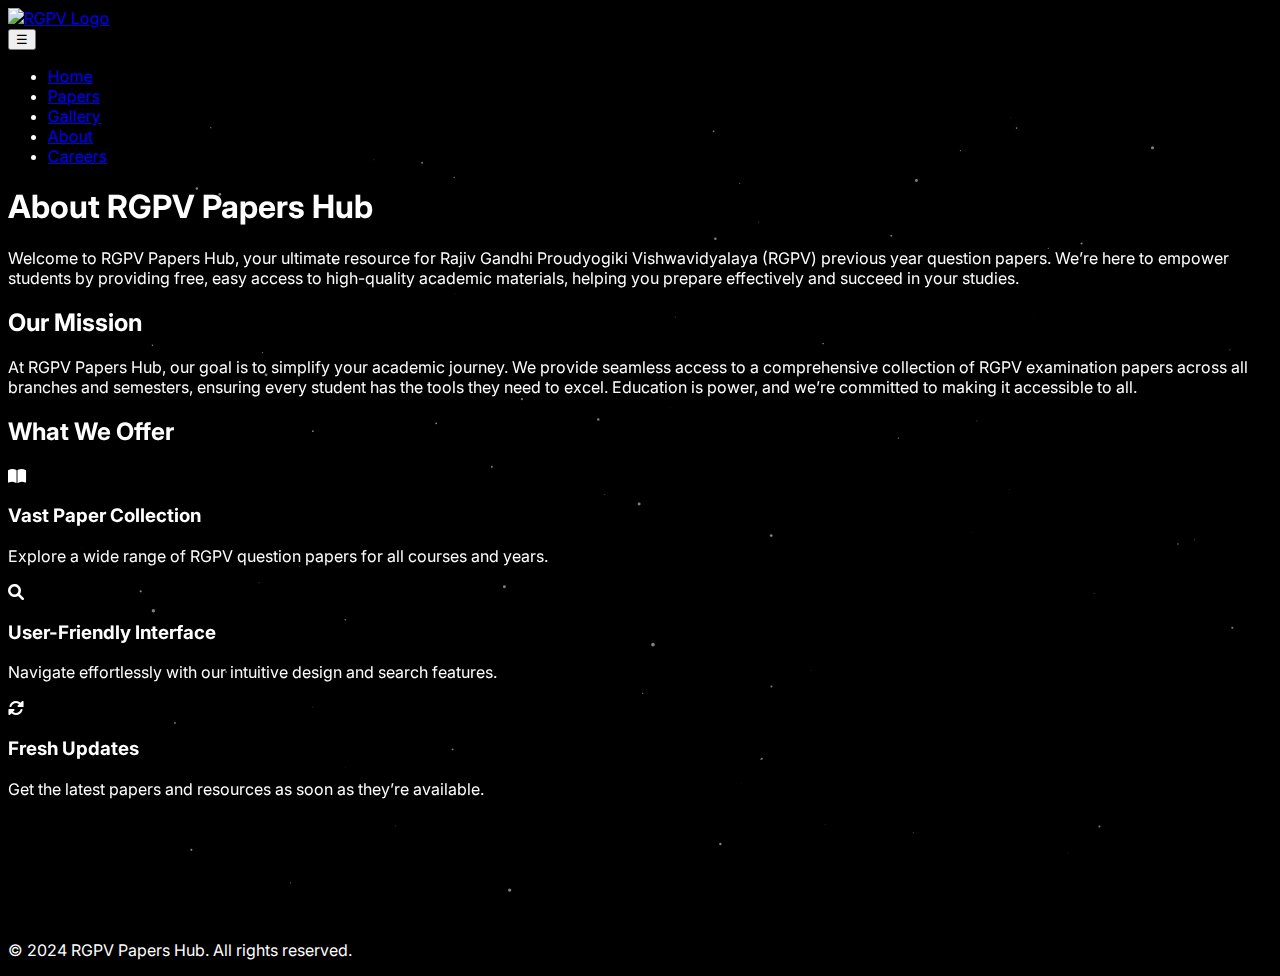
==== about.html @ dcc3c838 "Create about.html" ====
<!DOCTYPE html>
<html lang="en">
<head>
    <meta charset="UTF-8">
    <meta name="viewport" content="width=device-width, initial-scale=1.0">
    <title>About - RGPV Papers Hub</title>
    <!-- Tailwind CSS CDN for styling -->
    <script src="https://cdn.tailwindcss.com"></script>
    <!-- Google Fonts: Inter -->
    <link href="https://fonts.googleapis.com/css2?family=Inter:wght@300;400;500;600&display=swap" rel="stylesheet">
    <!-- Font Awesome for Icons -->
    <link rel="stylesheet" href="https://cdnjs.cloudflare.com/ajax/libs/font-awesome/6.0.0/css/all.min.css">
    <!-- GSAP for animations -->
    <script src="https://cdnjs.cloudflare.com/ajax/libs/gsap/3.11.4/gsap.min.js"></script>
    <!-- SEO Meta Tags -->
    <meta name="description" content="Learn more about RGPV Papers Hub, your go-to resource for RGPV previous year question papers and academic support.">
    <meta name="keywords" content="RGPV, about, mission, contact, education, question papers">
    <meta name="author" content="RGPV Papers Hub Team">
    <style>
        body {
            background-color: #000000;
            color: #ffffff;
            font-family: 'Inter', sans-serif;
        }
        .feature-card {
            transition: transform 0.3s ease, background-color 0.3s ease;
        }
        .feature-card:hover {
            transform: scale(1.05);
            background-color: rgba(255, 255, 255, 0.1);
        }
        /* Scroll Animation */
        .scroll-reveal {
            opacity: 0;
            transform: translateY(30px);
            transition: all 0.6s ease-out;
        }
        .scroll-reveal.visible {
            opacity: 1;
            transform: translateY(0);
        }
    </style>
</head>
<body class="min-h-screen bg-black text-white font-[Inter]">
    <!-- Header Section -->
    <header class="fixed top-5 left-0 right-0 px-4 md:px-10 z-10">
        <div class="max-w-7xl mx-auto flex items-center justify-between py-4">
            <!-- Logo -->
            <div class="flex items-center">
                <a href="index.html" class="group" aria-label="RGPV Papers Hub Home">
                    <img src="https://i.ibb.co/67YdYqs5/Screenshot-2025-02-24-at-1-37-37-PM-removebg-preview.png" 
                         alt="RGPV Logo" 
                         class="w-12 h-auto mr-5 transition-transform duration-300 group-hover:scale-110">
                </a>
            </div>
            <!-- Navigation -->
            <nav class="flex-1">
                <!-- Hamburger Menu Button (Visible on Mobile) -->
                <button id="menu-toggle" class="md:hidden text-white text-2xl">☰</button>
                <!-- Navigation Links -->
                <ul id="nav-menu" class="hidden md:flex flex-col md:flex-row items-center gap-8 bg-black md:bg-transparent fixed inset-0 md:static justify-center md:justify-start">
                    <li><a href="index.html" class="text-[#B3B3B3] hover:text-white text-sm md:text-base transition-colors">Home</a></li>
                    <li><a href="papers.html" class="text-[#B3B3B3] hover:text-white text-sm md:text-base transition-colors">Papers</a></li>
                    <li><a href="gallery.html" class="text-[#B3B3B3] hover:text-white text-sm md:text-base transition-colors">Gallery</a></li>
                    <li><a href="about.html" class="text-white font-bold text-sm md:text-base">About</a></li>
                    <li><a href="careers.html" class="text-[#B3B3B3] hover:text-white text-sm md:text-base transition-colors">Careers</a></li>
                </ul>
            </nav>
        </div>
    </header>

    <!-- Background Animation -->
    <div class="absolute inset-0 bg-gradient-to-b from-purple-900/20 to-black"></div>
    <div class="absolute inset-0" id="particles"></div>

    <!-- Advanced Animation Script -->
    <script>
        document.addEventListener('DOMContentLoaded', function() {
            // GSAP Animation for heading
            gsap.from(".text-animate", {
                duration: 1,
                opacity: 0,
                y: 50,
                ease: "power3.out"
            });

            // Particle Animation
            class Particle {
                constructor(x, y) {
                    this.x = x;
                    this.y = y;
                    this.size = Math.random() * 2;
                    this.speedX = Math.random() * 9 - 3;
                    this.speedY = Math.random() * 9 - 2;
                }

                update() {
                    this.x += this.speedX;
                    this.y += this.speedY;

                    if (this.size > 0.1) this.size -= 0.02;
                }

                draw(ctx) {
                    ctx.fillStyle = 'rgba(255,255,255,0.5)';
                    ctx.beginPath();
                    ctx.arc(this.x, this.y, this.size, 0, Math.PI * 2);
                    ctx.fill();
                }
            }

            const canvas = document.createElement('canvas');
            const ctx = canvas.getContext('2d');
            canvas.style.position = 'absolute';
            canvas.style.top = '0px';
            canvas.style.left = '0px';
            canvas.style.width = '100%';
            canvas.style.height = '100%';
            canvas.style.pointerEvents = 'none';
            document.getElementById('particles').appendChild(canvas);

            function resizeCanvas() {
                canvas.width = window.innerWidth;
                canvas.height = window.innerHeight;
            }

            window.addEventListener('resize', resizeCanvas);
            resizeCanvas();

            let particles = [];
            const numberOfParticles = 100;

            function createParticles() {
                for (let i = 0; i < numberOfParticles; i++) {
                    particles.push(new Particle(
                        Math.random() * canvas.width,
                        Math.random() * canvas.height
                    ));
                }
            }

            function animateParticles() {
                ctx.clearRect(0, 0, canvas.width, canvas.height);
                
                particles.forEach((particle, index) => {
                    particle.update();
                    particle.draw(ctx);

                    if (particle.size <= 0.2) {
                        particles.splice(index, 1);
                        particles.push(new Particle(
                            Math.random() * canvas.width,
                            Math.random() * canvas.height
                        ));
                    }
                });

                requestAnimationFrame(animateParticles);
            }

            createParticles();
            animateParticles();
        });
    </script>

    <!-- Main Content Section -->
    <main class="pt-32 pb-20">
        <article class="max-w-4xl mx-auto px-4">
            <!-- Introduction Section -->
            <section class="text-center mb-16 scroll-reveal">
                <h1 class="text-6xl md:text-7xl font-light mb-8 text-animate">About RGPV Papers Hub</h1>
                <p class="text-xl text-gray-300 leading-relaxed max-w-2xl mx-auto">
                    Welcome to RGPV Papers Hub, your ultimate resource for Rajiv Gandhi Proudyogiki Vishwavidyalaya (RGPV) previous year question papers. We’re here to empower students by providing free, easy access to high-quality academic materials, helping you prepare effectively and succeed in your studies.
                </p>
            </section>

            <!-- Mission Section -->
            <section class="mb-16 text-center scroll-reveal">
                <h2 class="text-4xl font-light mb-6">Our Mission</h2>
                <p class="text-2xl text-gray-300 leading-relaxed max-w-2xl mx-auto">
                    At RGPV Papers Hub, our goal is to simplify your academic journey. We provide seamless access to a comprehensive collection of RGPV examination papers across all branches and semesters, ensuring every student has the tools they need to excel. Education is power, and we’re committed to making it accessible to all.
                </p>
            </section>

            <!-- Features Section -->
            <section class="mb-16 scroll-reveal">
                <h2 class="text-4xl font-light mb-8 text-center">What We Offer</h2>
                <div class="grid grid-cols-1 md:grid-cols-3 gap-8">
                    <div class="feature-card bg-white/10 p-6 rounded-lg text-center">
                        <i class="fas fa-book-open text-4xl text-purple-400 mb-4"></i>
                        <h3 class="text-xl font-semibold mb-2">Vast Paper Collection</h3>
                        <p class="text-gray-300">Explore a wide range of RGPV question papers for all courses and years.</p>
                    </div>
                    <div class="feature-card bg-white/10 p-6 rounded-lg text-center">
                        <i class="fas fa-search text-4xl text-purple-400 mb-4"></i>
                        <h3 class="text-xl font-semibold mb-2">User-Friendly Interface</h3>
                        <p class="text-gray-300">Navigate effortlessly with our intuitive design and search features.</p>
                    </div>
                    <div class="feature-card bg-white/10 p-6 rounded-lg text-center">
                        <i class="fas fa-sync-alt text-4xl text-purple-400 mb-4"></i>
                        <h3 class="text-xl font-semibold mb-2">Fresh Updates</h3>
                        <p class="text-gray-300">Get the latest papers and resources as soon as they’re available.</p>
                    </div>
                </div>
            </section>

            <!-- Contact Section -->
            <section class="mt-16 text-center scroll-reveal">
                <h2 class="text-4xl font-light mb-6">Connect With Us</h2>
                <p class="text-xl text-gray-300 mb-8 max-w-2xl mx-auto">
                    Have questions or suggestions? We’re here to help! Reach out to us through email or follow us on social media for updates.
                </p>
                <div class="flex justify-center gap-6">
                    <a href="mailto:contact@rgpvpapers.com" class="text-blue-400 hover:text-blue-300 transition-colors text-xl">
                        <i class="fas fa-envelope mr-2"></i>contact@rgpvpapers.com
                    </a>
                    <a href="https://twitter.com/rgpvpapers" class="text-blue-400 hover:text-blue-300 transition-colors text-xl" aria-label="Twitter">
                        <i class="fab fa-twitter"></i>
                    </a>
                    <a href="https://facebook.com/rgpvpapers" class="text-blue-400 hover:text-blue-300 transition-colors text-xl" aria-label="Facebook">
                        <i class="fab fa-facebook-f"></i>
                    </a>
                </div>
            </section>
        </article>
    </main>

    <!-- Footer Section -->
    <footer class="py-8 text-center text-gray-400">
        <p>© 2024 RGPV Papers Hub. All rights reserved.</p>
    </footer>

    <!-- JavaScript Section -->
    <script>
        // Hamburger Menu Toggle
        const menuToggle = document.getElementById('menu-toggle');
        const navMenu = document.getElementById('nav-menu');

        menuToggle.addEventListener('click', () => {
            navMenu.classList.toggle('hidden');
            menuToggle.textContent = navMenu.classList.contains('hidden') ? '☰' : '✕';
        });

        // Close Menu on Link Click
        navMenu.querySelectorAll('a').forEach(link => {
            link.addEventListener('click', () => {
                navMenu.classList.add('hidden');
                menuToggle.textContent = '☰';
            });
        });

        // Scroll Reveal Animation
        const scrollRevealElements = document.querySelectorAll('.scroll-reveal');
        const revealOnScroll = () => {
            scrollRevealElements.forEach(el => {
                const elementTop = el.getBoundingClientRect().top;
                const windowHeight = window.innerHeight;
                if (elementTop < windowHeight - 100) {
                    el.classList.add('visible');
                }
            });
        };

        window.addEventListener('scroll', revealOnScroll);
        revealOnScroll(); // Initial check on load
    </script>
</body>
</html>
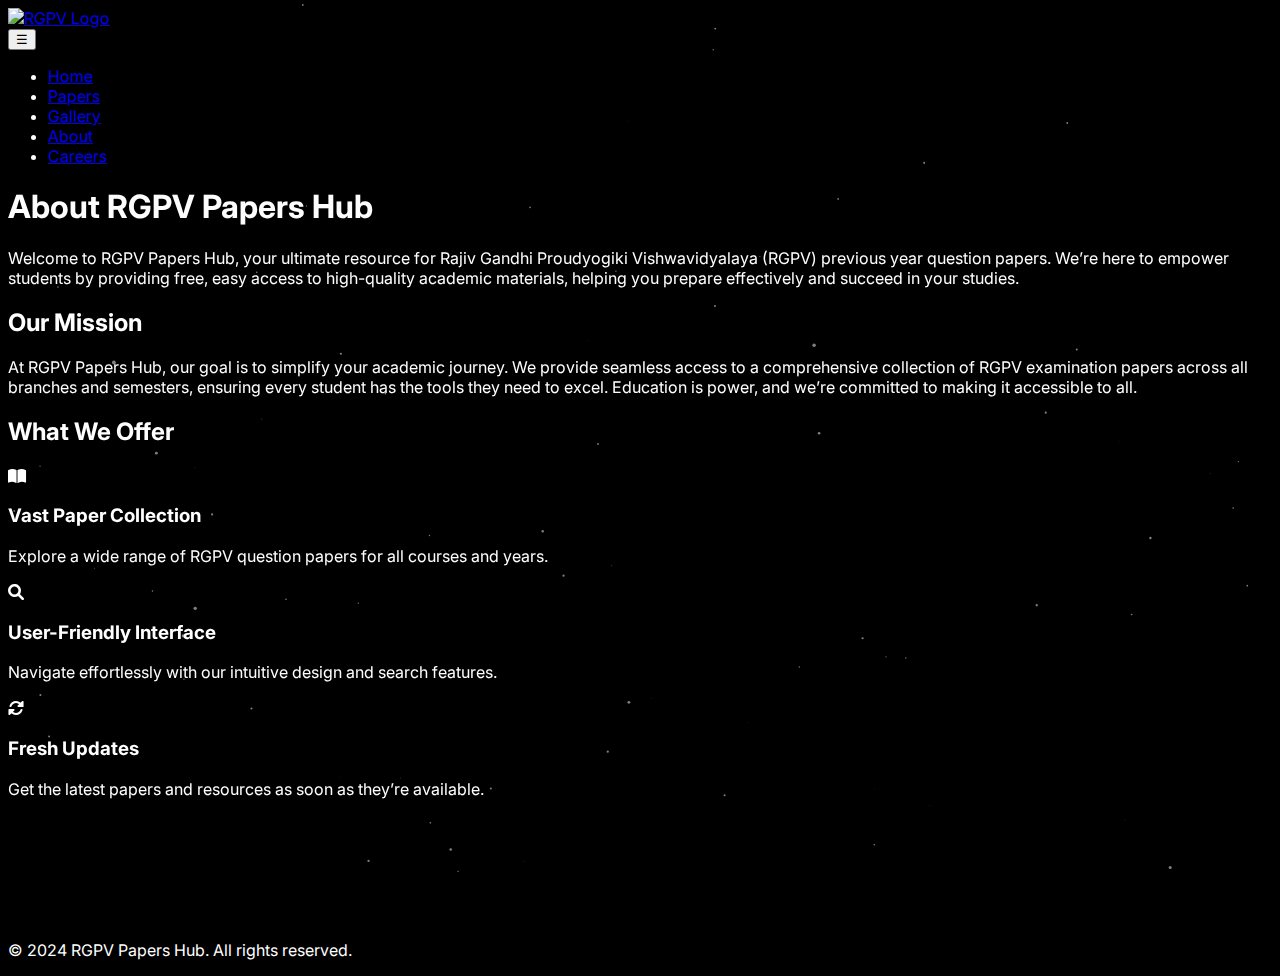
==== commit 24281e81: "Update about.html" ====
--- a/about.html
+++ b/about.html
@@ -212,7 +212,7 @@
                 </p>
                 <div class="flex justify-center gap-6">
                     <a href="mailto:contact@rgpvpapers.com" class="text-blue-400 hover:text-blue-300 transition-colors text-xl">
-                        <i class="fas fa-envelope mr-2"></i>contact@rgpvpapers.com
+                        <i class="fas fa-envelope mr-2"></i>dangirajveer33@gmail.com
                     </a>
                     <a href="https://twitter.com/rgpvpapers" class="text-blue-400 hover:text-blue-300 transition-colors text-xl" aria-label="Twitter">
                         <i class="fab fa-twitter"></i>
